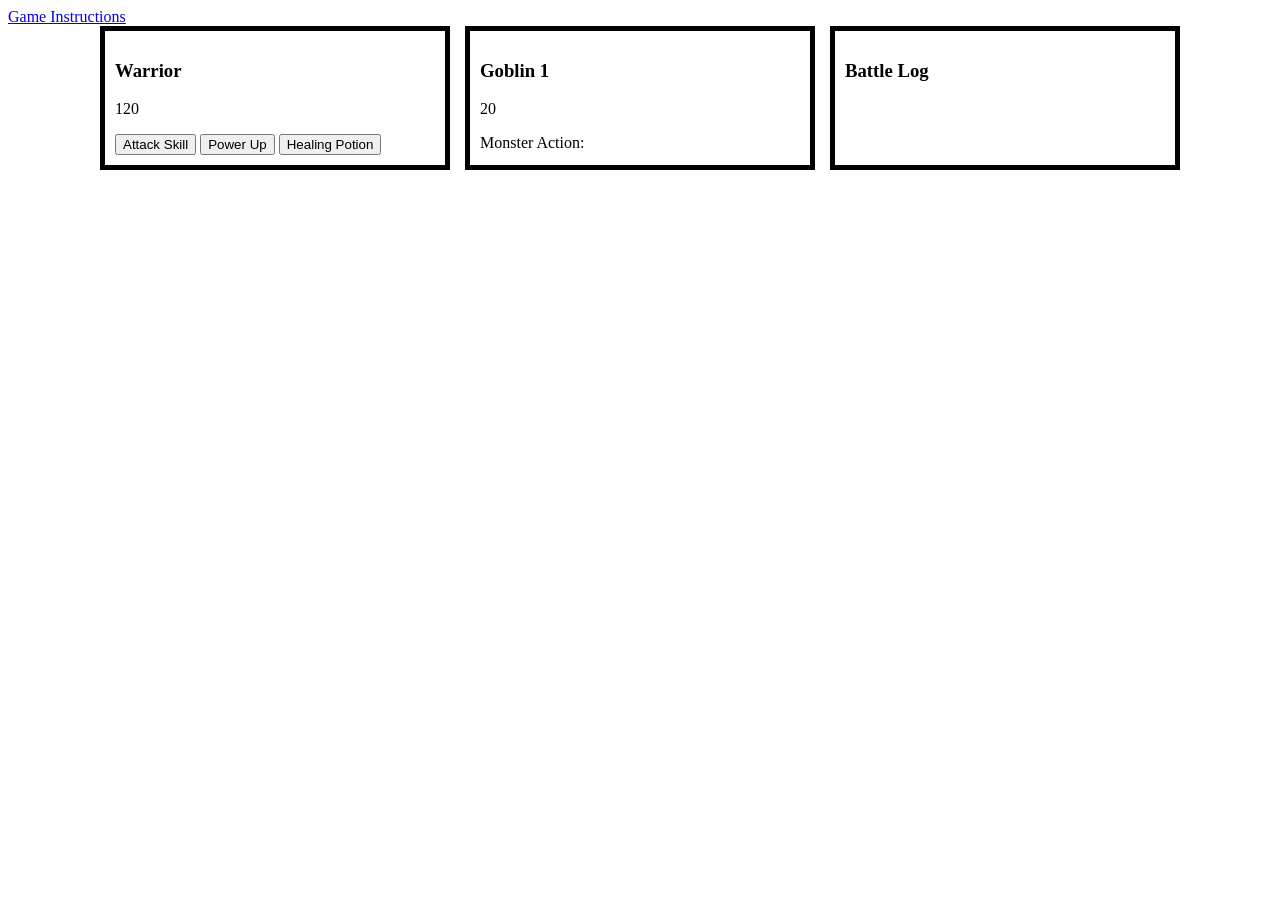
==== index.html @ 1aaf77c3 "Added variable to track monster action type, updated monster turn flow, disable button when game is " ====
<!DOCTYPE html>
<html lang="en">
<head>
    <meta charset="UTF-8">
    <meta name="viewport" content="width=device-width, initial-scale=1.0">
    <title>Player Vs Monster</title>
    <link rel="stylesheet" href="./css/gamestyle.css">
    <script src="./js/app.js" defer></script>
    <a href="./html/gameInstructions.html">Game Instructions</a>
</head>
<body>
    <main class="container">

        <div id="charcterAction" class="display">
            <h3 id="charName">Character Name</h3>
            
            <p id="charHP"></p>
            
            <button id="charAttackSkill">
                Attack Skill
            </button>
            
            <button id="charPowerUp">
                Power Up
            </button>
            
            <button id="charPotion">
                Healing Potion
            </button>
        </div>
        
        <div id="monsterAction" class="display">
            <h3 id="monsterName"></h3>
            <p id="monsterHP"></p>
            <label >Monster Action: </label> <label id="monsterActionDisplay"></label>
        </div>

        <div id="battleLog" class="display">
            <h3>Battle Log</h3>
        </div>
    </main>
</body>
</html>
---- css/gamestyle.css ----
.container {
    display: flex;
    gap: 15px;
    justify-content: center;
    min-width: 75vw;
}

.display {
    border: 5px solid black;
    padding: 10px;
    gap: 10px;
    min-width: 25vw;
}
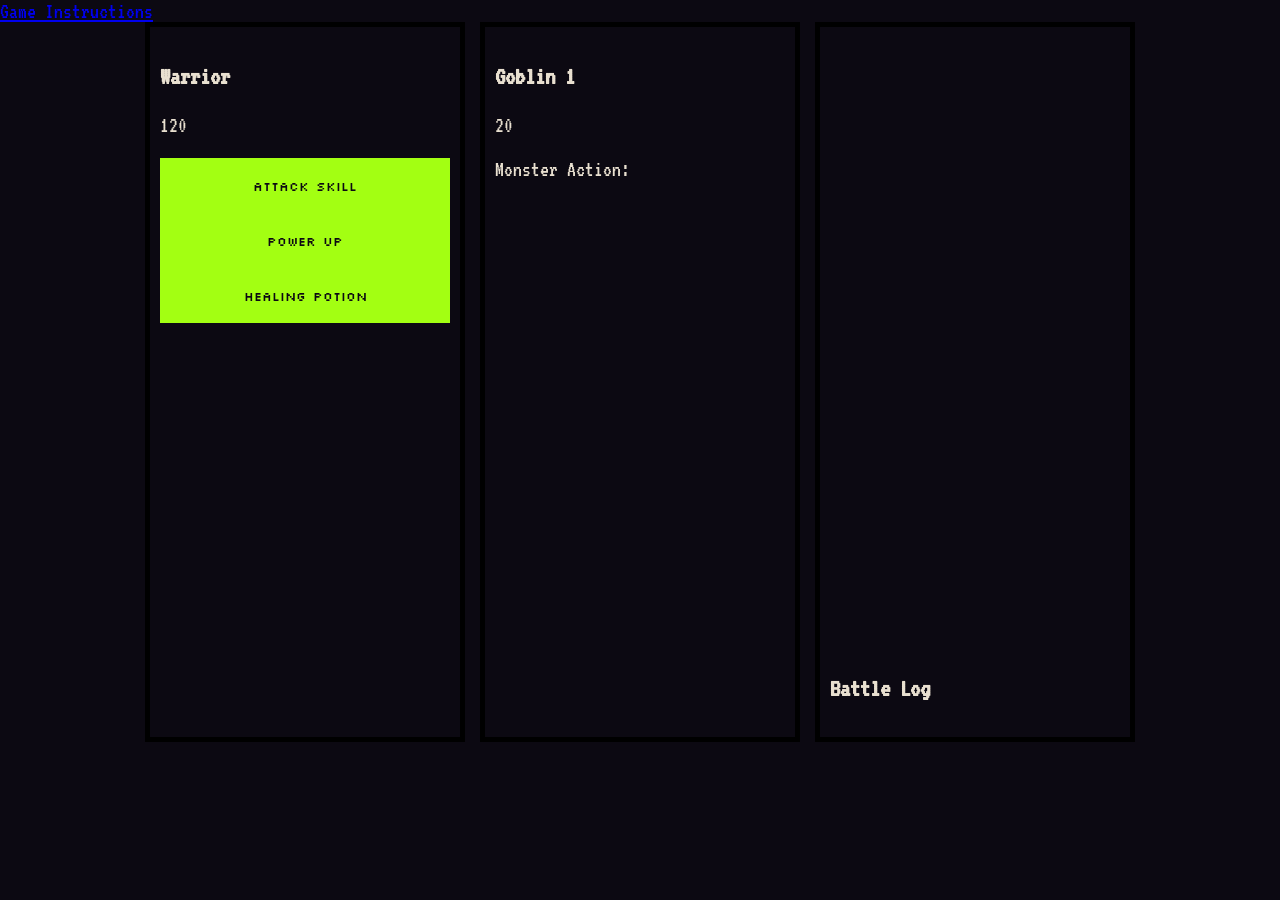
==== commit c455e576: "Started CSS styling (Used GPT for a theme for game + added credits readmefile)" ====
--- a/index.html
+++ b/index.html
@@ -15,18 +15,19 @@
             <h3 id="charName">Character Name</h3>
             
             <p id="charHP"></p>
-            
-            <button id="charAttackSkill">
-                Attack Skill
-            </button>
-            
-            <button id="charPowerUp">
-                Power Up
-            </button>
-            
-            <button id="charPotion">
-                Healing Potion
-            </button>
+            <div class="btnContainer">
+                <button id="charAttackSkill">
+                    Attack Skill
+                </button>
+                
+                <button id="charPowerUp">
+                    Power Up
+                </button>
+                
+                <button id="charPotion">
+                    Healing Potion
+                </button>
+            </div>
         </div>
         
         <div id="monsterAction" class="display">
--- a/css/gamestyle.css
+++ b/css/gamestyle.css
@@ -1,3 +1,71 @@
+
+@import url('https://fonts.googleapis.com/css2?family=Press+Start+2P&family=Silkscreen:wght@400;700&family=VT323&display=swap');
+
+:root {
+  /* Background */
+  --bg-main: #0C0912;
+  --bg-section: #1A1226;
+  --bg-card: #292035;
+
+  /* Purple */
+  --purple: #693BA0;
+  --purple-light: #B77AFF;
+
+  /* Green */
+  --toxic: #A3FF12;
+  --goblin: #5B9F35;
+
+  /* Text */
+  --text: #E9E0D0;
+  --muted: #9B91A8;
+
+  /* Fonts */
+  --font-heading: 'Press Start 2P', monospace;
+  --font-body: 'VT323', monospace;
+  --font-ui: 'Silkscreen', monospace;
+
+  /* Effects */
+  --glow-green: 0 0 15px #A3FF1266;
+  --glow-purple: 0 0 15px #B77AFF55;
+
+  --border: 3px solid var(--purple);
+}
+
+/* GLOBAL */
+
+* {
+  box-sizing: border-box;
+}
+
+body {
+  margin: 0;
+  background: var(--bg-main);
+  color: var(--text);
+  font-family: var(--font-body);
+  font-size: 22px;
+}
+
+button {
+  background: var(--toxic);
+  color: var(--bg-main);
+  border: 3px solid var(--toxic);
+  padding: 16px 24px;
+  font-family: var(--font-ui);
+  cursor: pointer;
+  transition: 0.2s;
+}
+
+button:hover {
+  background: var(--purple-light);
+  border-color: var(--purple-light);
+  box-shadow: var(--glow-purple);
+}
+
+.btnContainer {
+    display: flex;
+    flex-direction: column;
+}
+
 .container {
     display: flex;
     gap: 15px;
@@ -5,9 +73,21 @@
     min-width: 75vw;
 }
 
+/*  */
 .display {
     border: 5px solid black;
     padding: 10px;
     gap: 10px;
     min-width: 25vw;
-}+    max-width: 25vw;
+    min-height: 80vh;
+    max-height: 80vh;
+}
+
+#battleLog {
+    overflow: auto;
+    scrollbar-width: none;
+    display: flex;
+    flex-direction: column-reverse;
+}
+
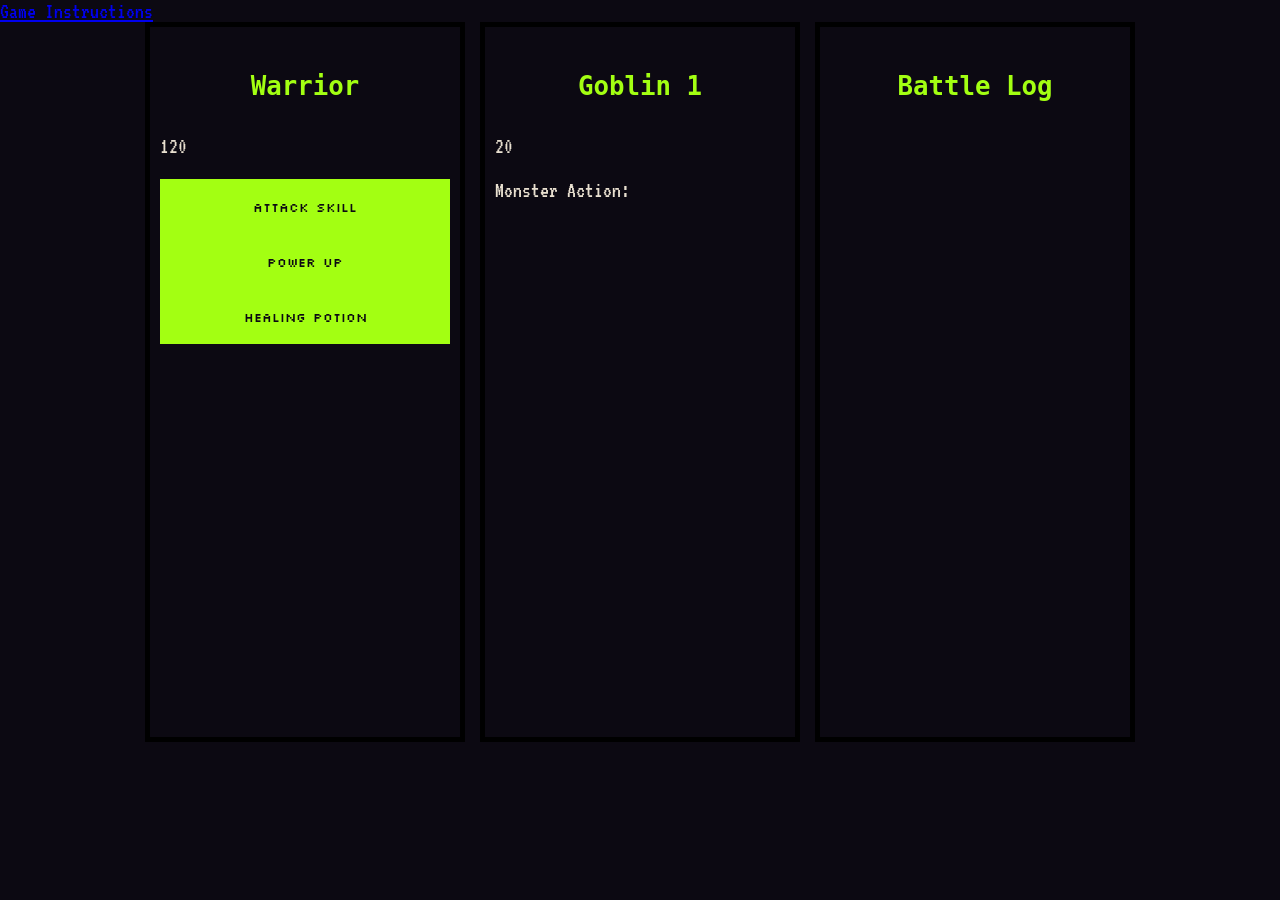
==== commit 8a906095: "added battlelog messages in HTML + Update cache el in JS & created an auto scroll function in JS" ====
--- a/index.html
+++ b/index.html
@@ -38,6 +38,8 @@
 
         <div id="battleLog" class="display">
             <h3>Battle Log</h3>
+
+            <div id="battleLogMessages"></div>
         </div>
     </main>
 </body>
--- a/css/gamestyle.css
+++ b/css/gamestyle.css
@@ -45,6 +45,13 @@
   font-size: 22px;
 }
 
+h1, h2, h3 {
+  font-family: var(--font-heading);
+  line-height: 1.8;
+  color: var(--toxic);
+  text-align: center;
+}
+
 button {
   background: var(--toxic);
   color: var(--bg-main);
@@ -72,8 +79,6 @@
     justify-content: center;
     min-width: 75vw;
 }
-
-/*  */
 .display {
     border: 5px solid black;
     padding: 10px;
@@ -85,9 +90,16 @@
 }
 
 #battleLog {
-    overflow: auto;
-    scrollbar-width: none;
-    display: flex;
-    flex-direction: column-reverse;
+    overflow: hidden;
 }
 
+#battleLogMessages {
+    height: 65vh;
+    overflow-y: auto;
+    overflow-x: hidden;
+    scrollbar-width: none;
+}
+
+#battleLogMessages::-webkit-scrollbar {
+    display: none;
+}
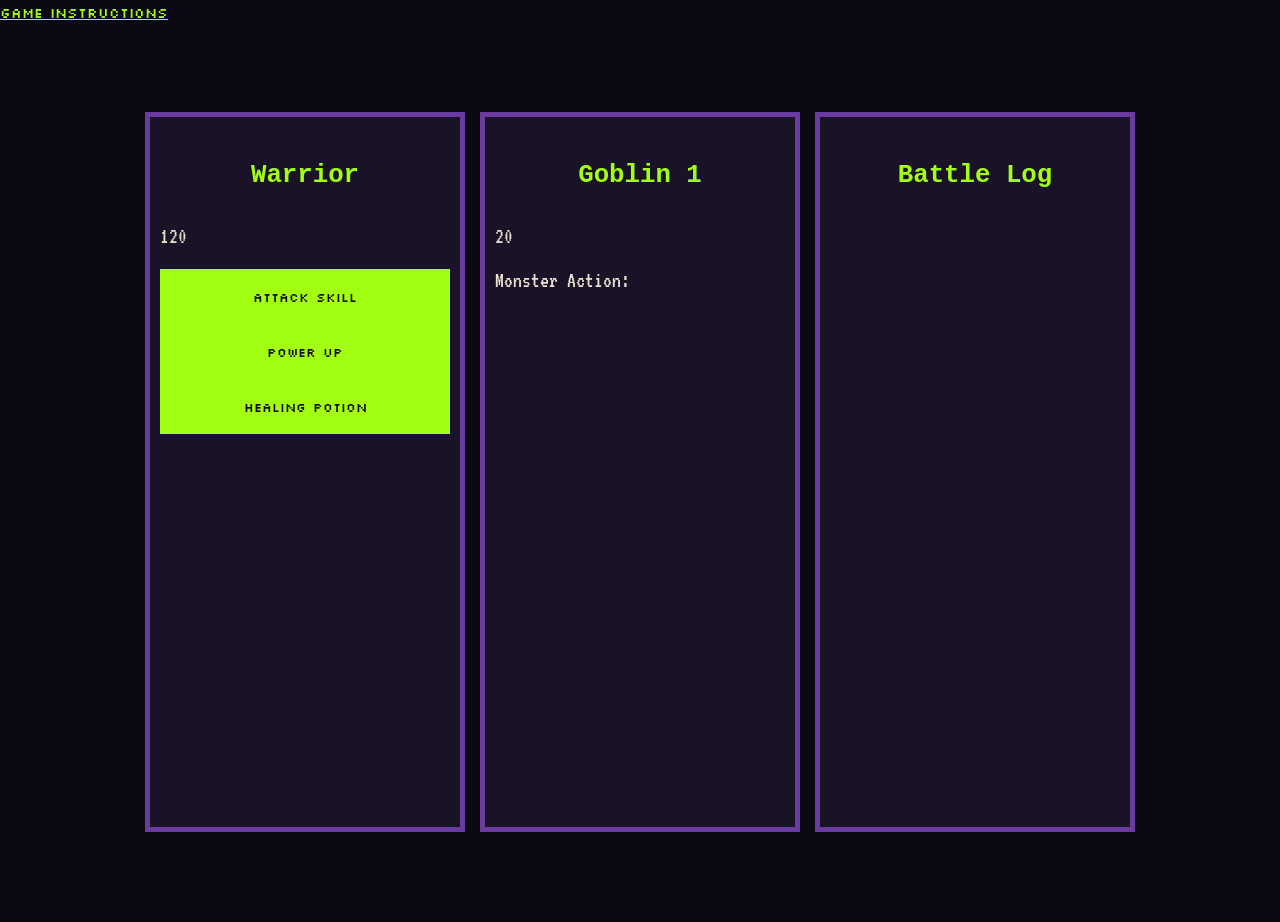
==== commit 6b0783f0: "Adjust CSS + HTML | HTML added a div for player and monster to adjust position later in css" ====
--- a/index.html
+++ b/index.html
@@ -3,37 +3,48 @@
 <head>
     <meta charset="UTF-8">
     <meta name="viewport" content="width=device-width, initial-scale=1.0">
-    <title>Player Vs Monster</title>
+    <title>Goblin's Crypt</title>
     <link rel="stylesheet" href="./css/gamestyle.css">
     <script src="./js/app.js" defer></script>
     <a href="./html/gameInstructions.html">Game Instructions</a>
 </head>
 <body>
     <main class="container">
-
         <div id="charcterAction" class="display">
             <h3 id="charName">Character Name</h3>
-            
-            <p id="charHP"></p>
-            <div class="btnContainer">
-                <button id="charAttackSkill">
-                    Attack Skill
-                </button>
+
+            <div class="bottomSection">
+                <p id="charHP"></p>
                 
-                <button id="charPowerUp">
-                    Power Up
-                </button>
+                <!-- <div id="playerSprite" class="characterSprite"></div> -->
                 
-                <button id="charPotion">
-                    Healing Potion
-                </button>
+                <div class="btnContainer">
+                    <button id="charAttackSkill">
+                        Attack Skill
+                    </button>
+                    
+                    <button id="charPowerUp">
+                        Power Up
+                    </button>
+                    
+                    <button id="charPotion">
+                        Healing Potion
+                    </button>
+                </div>
             </div>
         </div>
         
         <div id="monsterAction" class="display">
             <h3 id="monsterName"></h3>
-            <p id="monsterHP"></p>
-            <label >Monster Action: </label> <label id="monsterActionDisplay"></label>
+
+            <div class="bottomSection">
+                <p id="monsterHP"></p>
+                
+                <!-- <div id="monsterSprite" class="characterSprite"></div> -->
+                
+                <label >Monster Action: </label> 
+                <label id="monsterActionDisplay"></label>
+            </div>
         </div>
 
         <div id="battleLog" class="display">
--- a/css/gamestyle.css
+++ b/css/gamestyle.css
@@ -77,10 +77,13 @@
     display: flex;
     gap: 15px;
     justify-content: center;
-    min-width: 75vw;
+    align-items: center;
+    /* min-width: 75vw; */
+    min-height: 100vh;
 }
 .display {
-    border: 5px solid black;
+    background: var(--bg-section);
+    border: 5px solid var(--purple);
     padding: 10px;
     gap: 10px;
     min-width: 25vw;
@@ -102,4 +105,15 @@
 
 #battleLogMessages::-webkit-scrollbar {
     display: none;
+}
+
+/* Game instructions link */
+a {
+    color: var(--toxic);
+    font-family: var(--font-ui);
+    font-size: 14px;
+}
+
+a:hover {
+    color: var(--purple-light);
 }
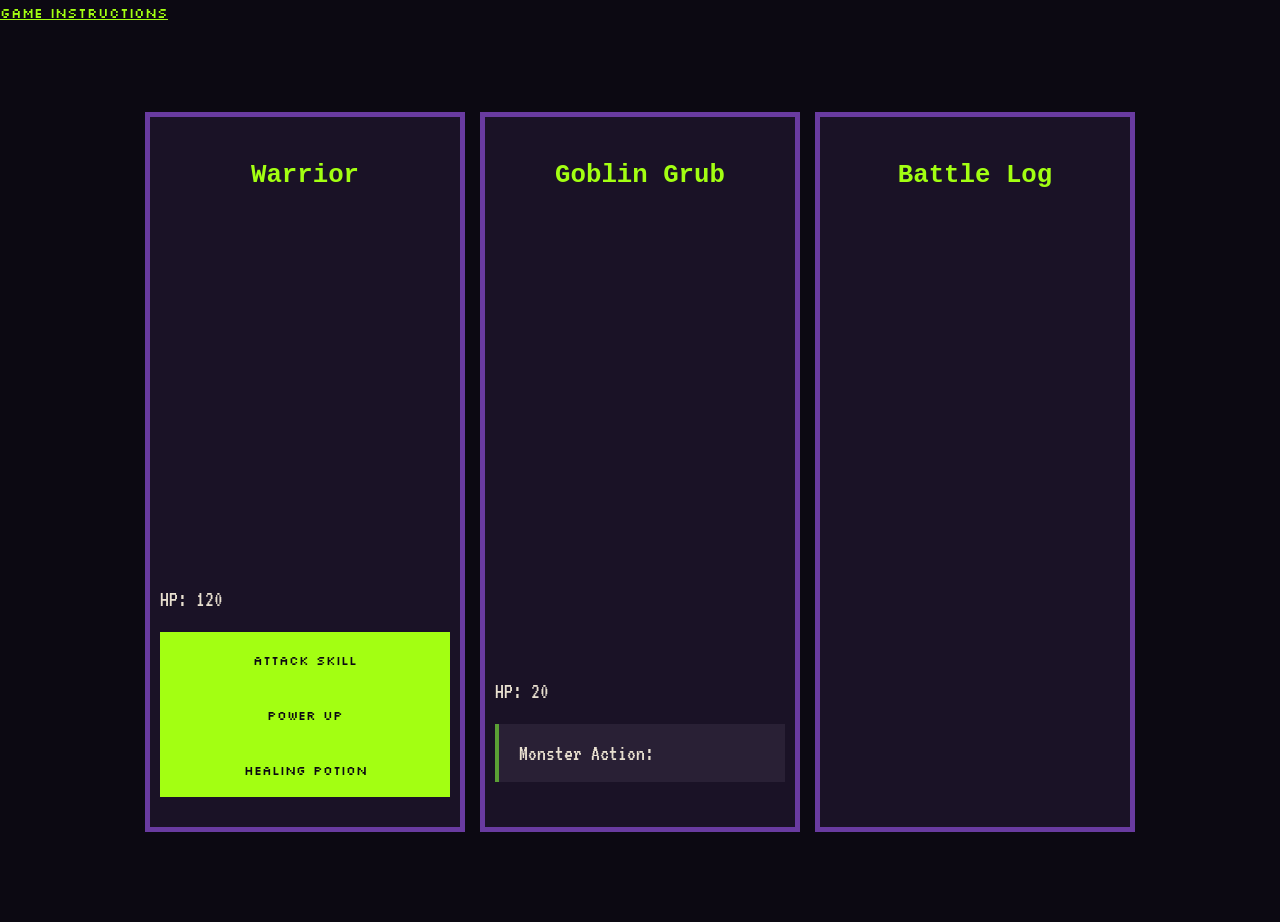
==== commit 9c57a2d8: "Refined HTML & CSS style & added/improved healing potion validation" ====
--- a/index.html
+++ b/index.html
@@ -14,8 +14,8 @@
             <h3 id="charName">Character Name</h3>
 
             <div class="bottomSection">
-                <p id="charHP"></p>
-                
+                <p>HP: <span id="charHP"></span></p>
+
                 <!-- <div id="playerSprite" class="characterSprite"></div> -->
                 
                 <div class="btnContainer">
@@ -38,12 +38,14 @@
             <h3 id="monsterName"></h3>
 
             <div class="bottomSection">
-                <p id="monsterHP"></p>
-                
+                <p>HP: <span id="monsterHP"></span></p>
+
                 <!-- <div id="monsterSprite" class="characterSprite"></div> -->
                 
-                <label >Monster Action: </label> 
-                <label id="monsterActionDisplay"></label>
+                <div class="monsterActionBox">
+                    <label>Monster Action:</label> 
+                    <label id="monsterActionDisplay"></label>
+                </div>
             </div>
         </div>
 
--- a/css/gamestyle.css
+++ b/css/gamestyle.css
@@ -78,18 +78,39 @@
     gap: 15px;
     justify-content: center;
     align-items: center;
-    /* min-width: 75vw; */
     min-height: 100vh;
 }
 .display {
+    display: flex;
+    flex-direction: column;
+    gap: 10px;
     background: var(--bg-section);
     border: 5px solid var(--purple);
     padding: 10px;
-    gap: 10px;
     min-width: 25vw;
     max-width: 25vw;
     min-height: 80vh;
     max-height: 80vh;
+}
+
+.bottomSection {
+    margin-top: auto;
+    margin-bottom: 20px;
+}
+
+.monsterActionBox {
+    background: var(--bg-card);
+    border-left: 4px solid var(--goblin);
+    padding: 18px 20px;
+    margin-bottom: 15px;
+    transition: 0.2s ease;
+}
+
+.monsterActionBox:hover {
+    border-left-color: var(--toxic);
+    background: #342743;
+    transform: translateX(5px);
+    box-shadow: var(--glow-green);
 }
 
 #battleLog {
@@ -101,6 +122,21 @@
     overflow-y: auto;
     overflow-x: hidden;
     scrollbar-width: none;
+}
+
+#battleLogMessages p {
+    background: var(--bg-card);
+    border-left: 4px solid var(--goblin);
+    padding: 18px 20px;
+    margin-bottom: 15px;
+    transition: 0.2s ease;
+}
+
+#battleLogMessages p:hover {
+    border-left-color: var(--toxic);
+    background: #342743;
+    transform: translateX(5px);
+    box-shadow: var(--glow-green);
 }
 
 #battleLogMessages::-webkit-scrollbar {
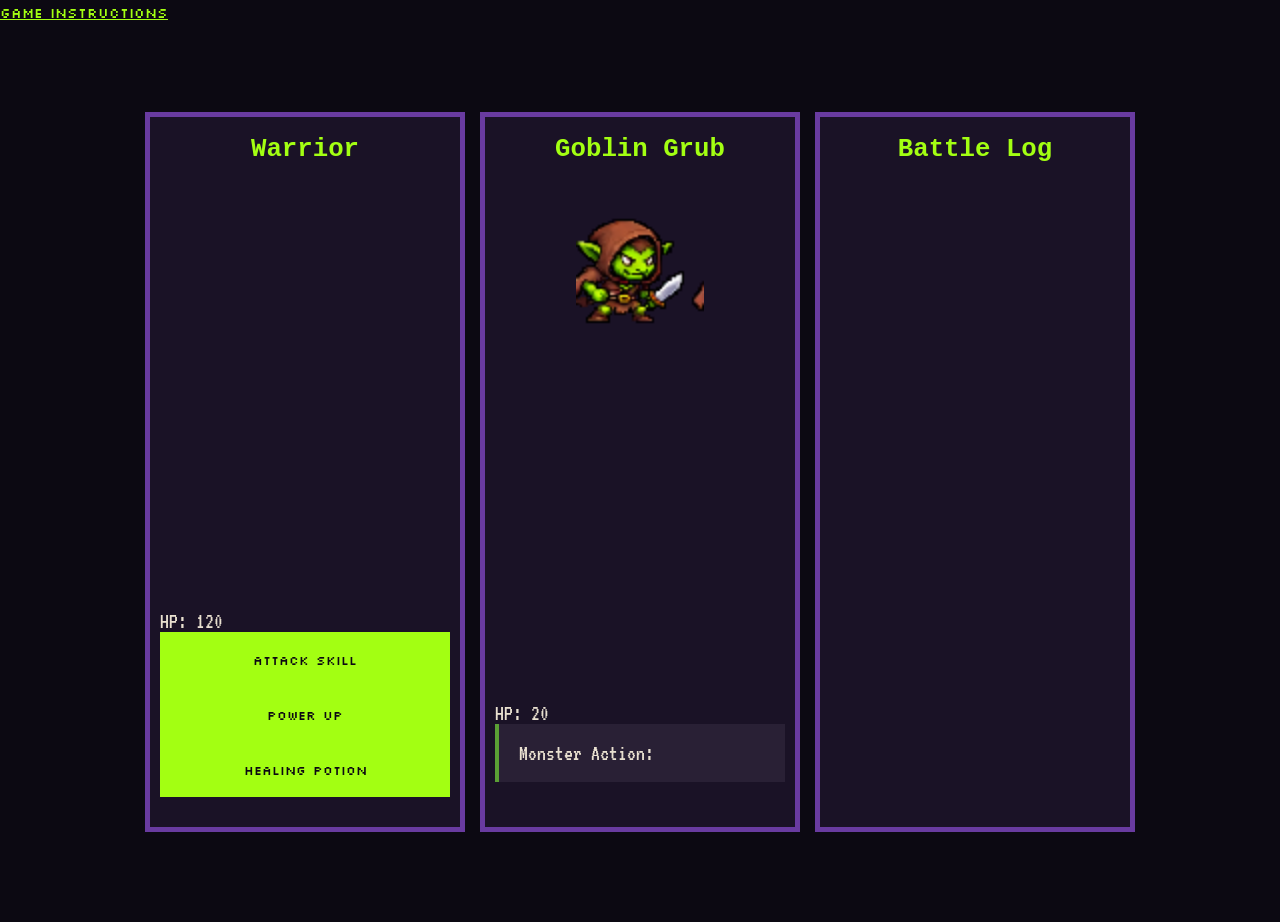
==== commit 02a1e132: "Refined CSS for game to align characters, added base idle images for the characters" ====
--- a/index.html
+++ b/index.html
@@ -13,10 +13,12 @@
         <div id="charcterAction" class="display">
             <h3 id="charName">Character Name</h3>
 
+            <div id="playerCharacter">
+                <div id="playerSprite" class="characterSprite"></div>
+            </div>
+            
             <div class="bottomSection">
                 <p>HP: <span id="charHP"></span></p>
-
-                <!-- <div id="playerSprite" class="characterSprite"></div> -->
                 
                 <div class="btnContainer">
                     <button id="charAttackSkill">
@@ -36,11 +38,13 @@
         
         <div id="monsterAction" class="display">
             <h3 id="monsterName"></h3>
+            
+            <div id="monsterCharacter">
+                <div id="monsterSprite" class="characterSprite"></div>
+            </div>
 
             <div class="bottomSection">
                 <p>HP: <span id="monsterHP"></span></p>
-
-                <!-- <div id="monsterSprite" class="characterSprite"></div> -->
                 
                 <div class="monsterActionBox">
                     <label>Monster Action:</label> 
--- a/css/gamestyle.css
+++ b/css/gamestyle.css
@@ -35,6 +35,7 @@
 
 * {
   box-sizing: border-box;
+  margin: 0;
 }
 
 body {
@@ -152,4 +153,81 @@
 
 a:hover {
     color: var(--purple-light);
+}
+
+/* Character's Sprite */
+/* .characterSprite {
+    display: flex; 
+    justify-content: center;
+    align-items: center;
+} */
+
+/* Player Character Div */
+#playerCharacter {
+    width: 100%;
+    min-height: 10rem;
+    max-height: 10rem;
+    display: flex;
+    justify-content: center;
+    align-items: center;
+}
+
+/* Player Sprite */
+#playerSprite {
+    width: 8rem;
+    height: 8rem;
+    background-image: url('../assets/Warrior-Sprite/warrior-idle.png');
+    background-repeat: no-repeat;
+    background-size: 32rem auto;
+    background-position: -16rem 0;
+    animation-name: idle;
+    animation-duration: 0.6s;
+    animation-timing-function: steps(2);
+    animation-iteration-count: infinite;
+    background-size: cover;
+}
+
+@keyframes idle {
+  from {
+    background-position: 0 0;
+  }
+
+  to {
+    background-position: -16rem 0;
+  }
+}
+
+/* Monster Character Div */
+#monsterCharacter {
+    width: 100%;
+    min-height: 10rem;
+    max-height: 10rem;
+    display: flex;
+    justify-content: center;
+    align-items: center;
+}
+
+/* Monster or Boss Sprite */
+#monsterSprite {
+    width: 8rem;
+    height: 8rem;
+    background-image: url('../assets/Goblin-Sprite/goblin-idle.png');
+    background-repeat: no-repeat;
+    background-size: 32rem auto;
+    background-position: -16px 0;
+    animation-name: idle;
+    animation-duration: 0.6s;
+    animation-timing-function: steps(2);
+    animation-iteration-count: infinite;
+    background-size: cover;
+}
+
+@media (max-width: 768px) {
+  .container {
+    flex-direction: column;
+}
+.display {
+      min-width: 90vw;
+      max-height: none;
+  }
 }
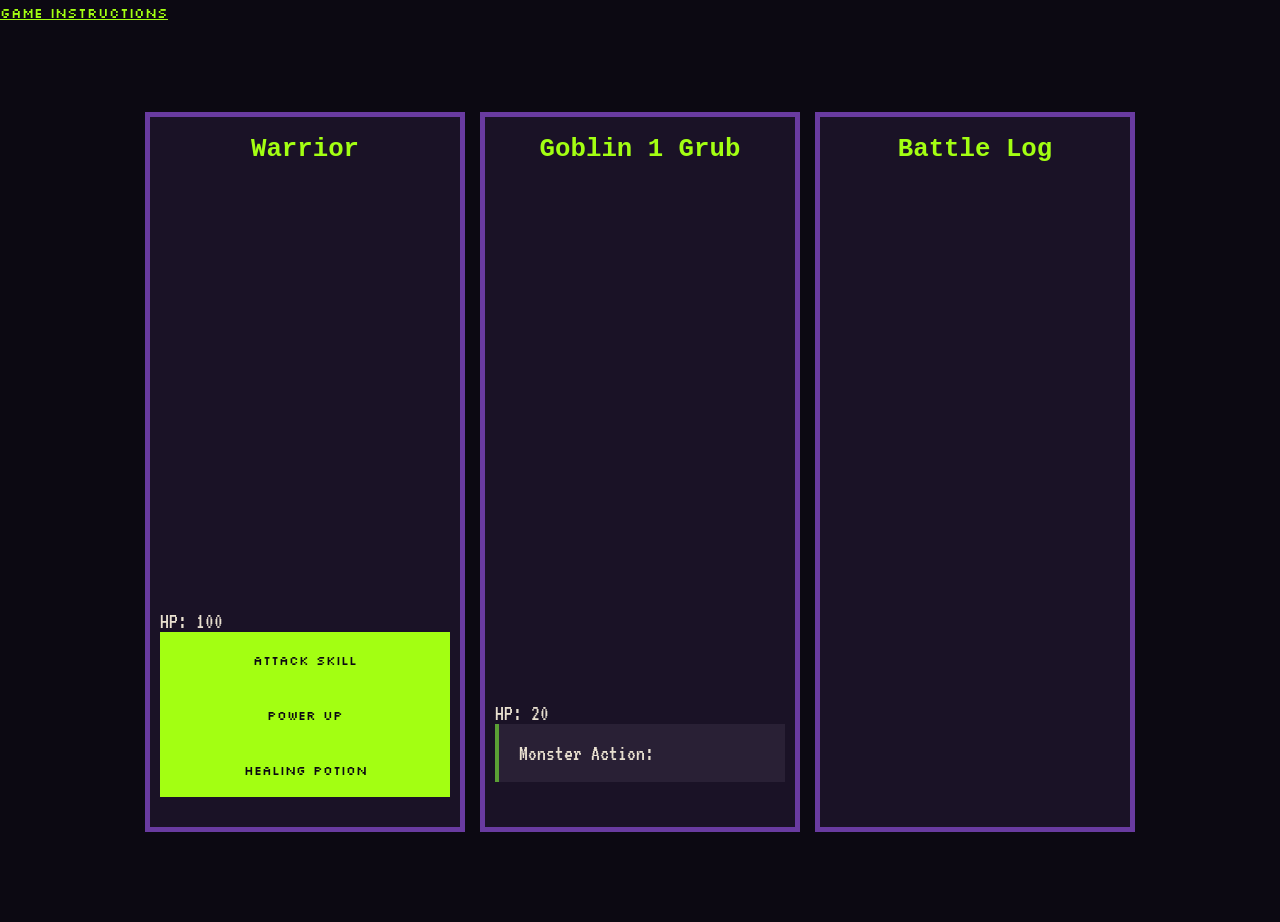
==== commit a0af7240: "Added favicon for both pages" ====
--- a/index.html
+++ b/index.html
@@ -5,10 +5,12 @@
     <meta name="viewport" content="width=device-width, initial-scale=1.0">
     <title>Goblin's Crypt</title>
     <link rel="stylesheet" href="./css/gamestyle.css">
+    <link rel="icon" type="image/png" href="./assets/favicon.png">
     <script src="./js/app.js" defer></script>
-    <a href="./html/gameInstructions.html">Game Instructions</a>
 </head>
 <body>
+    <a href="./html/gameInstructions.html">Game Instructions</a>
+
     <main class="container">
         <div id="charcterAction" class="display">
             <h3 id="charName">Character Name</h3>
@@ -38,7 +40,7 @@
         
         <div id="monsterAction" class="display">
             <h3 id="monsterName"></h3>
-            
+
             <div id="monsterCharacter">
                 <div id="monsterSprite" class="characterSprite"></div>
             </div>
--- a/css/gamestyle.css
+++ b/css/gamestyle.css
@@ -214,7 +214,8 @@
     background-image: url('../assets/Goblin-Sprite/goblin-idle.png');
     background-repeat: no-repeat;
     background-size: 32rem auto;
-    background-position: -16px 0;
+    /* background-position: -16px 0; */
+    background-position: -16rem 0;
     animation-name: idle;
     animation-duration: 0.6s;
     animation-timing-function: steps(2);
